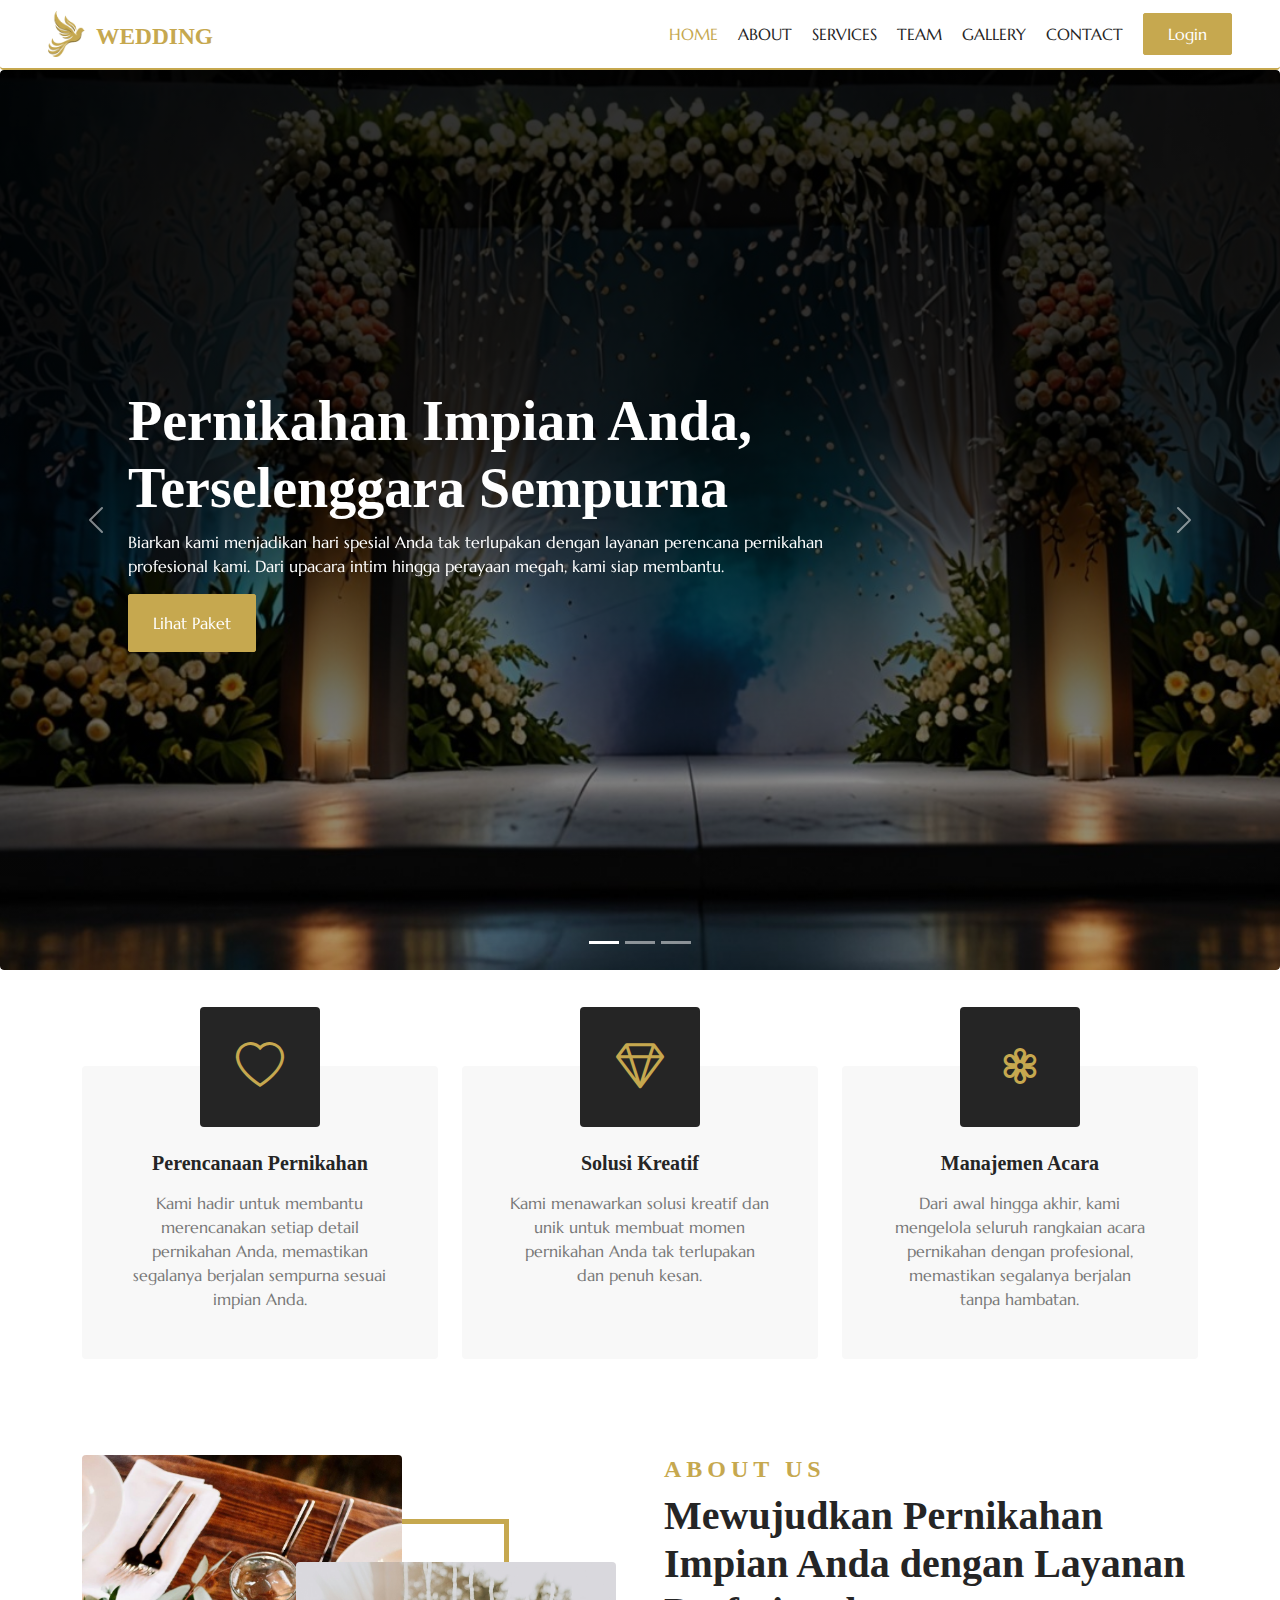
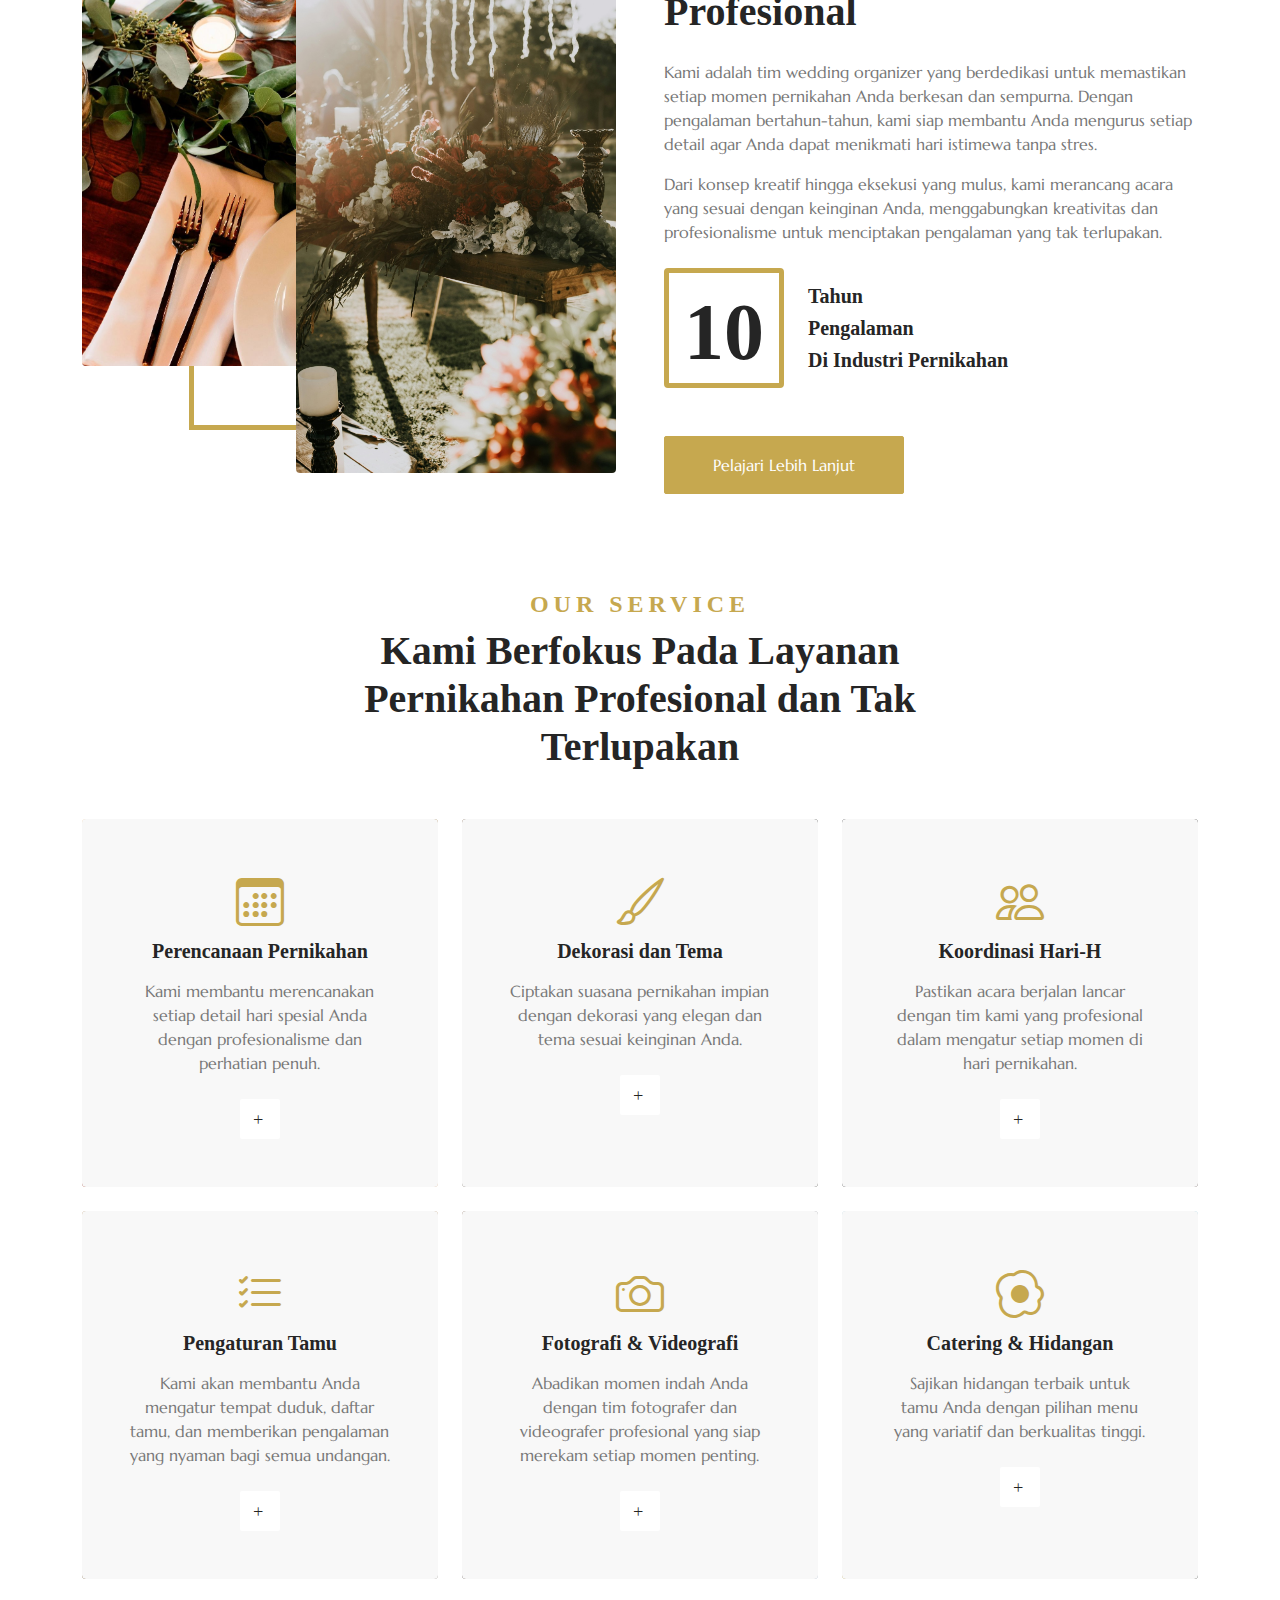
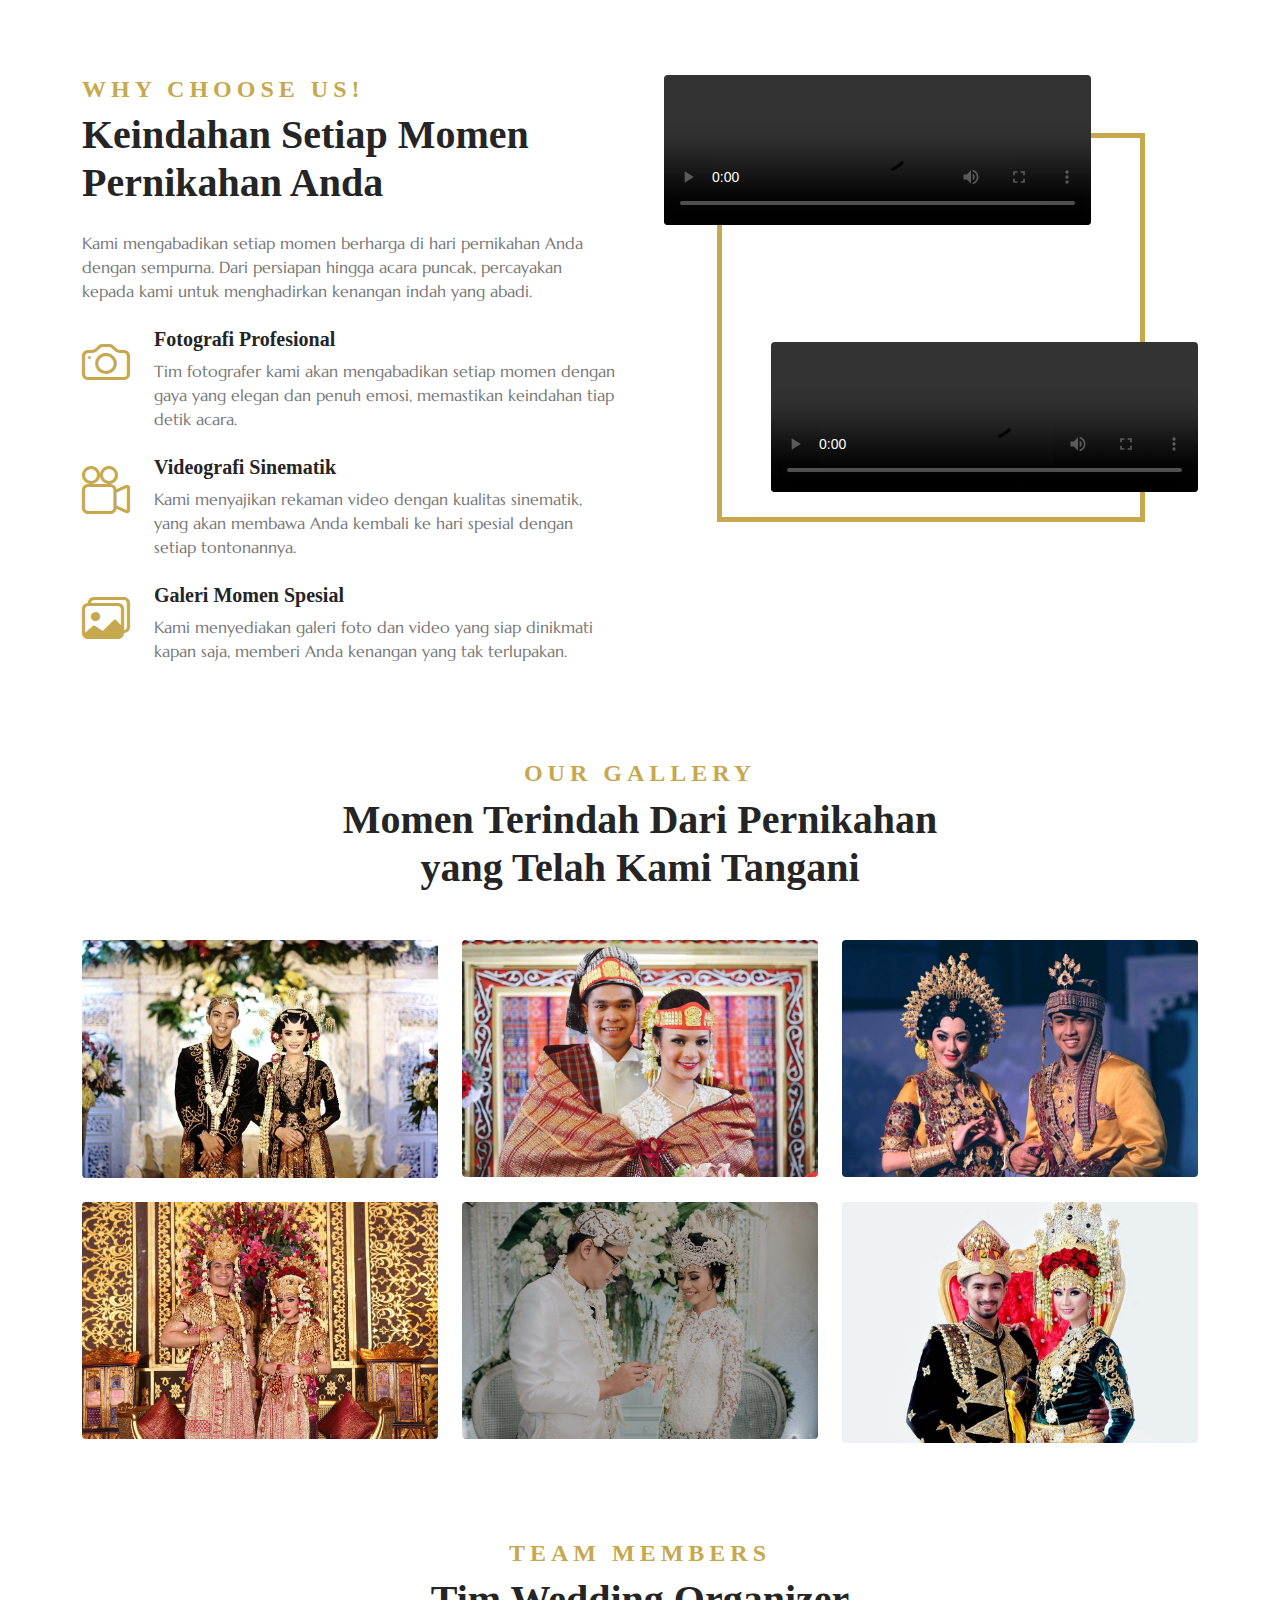
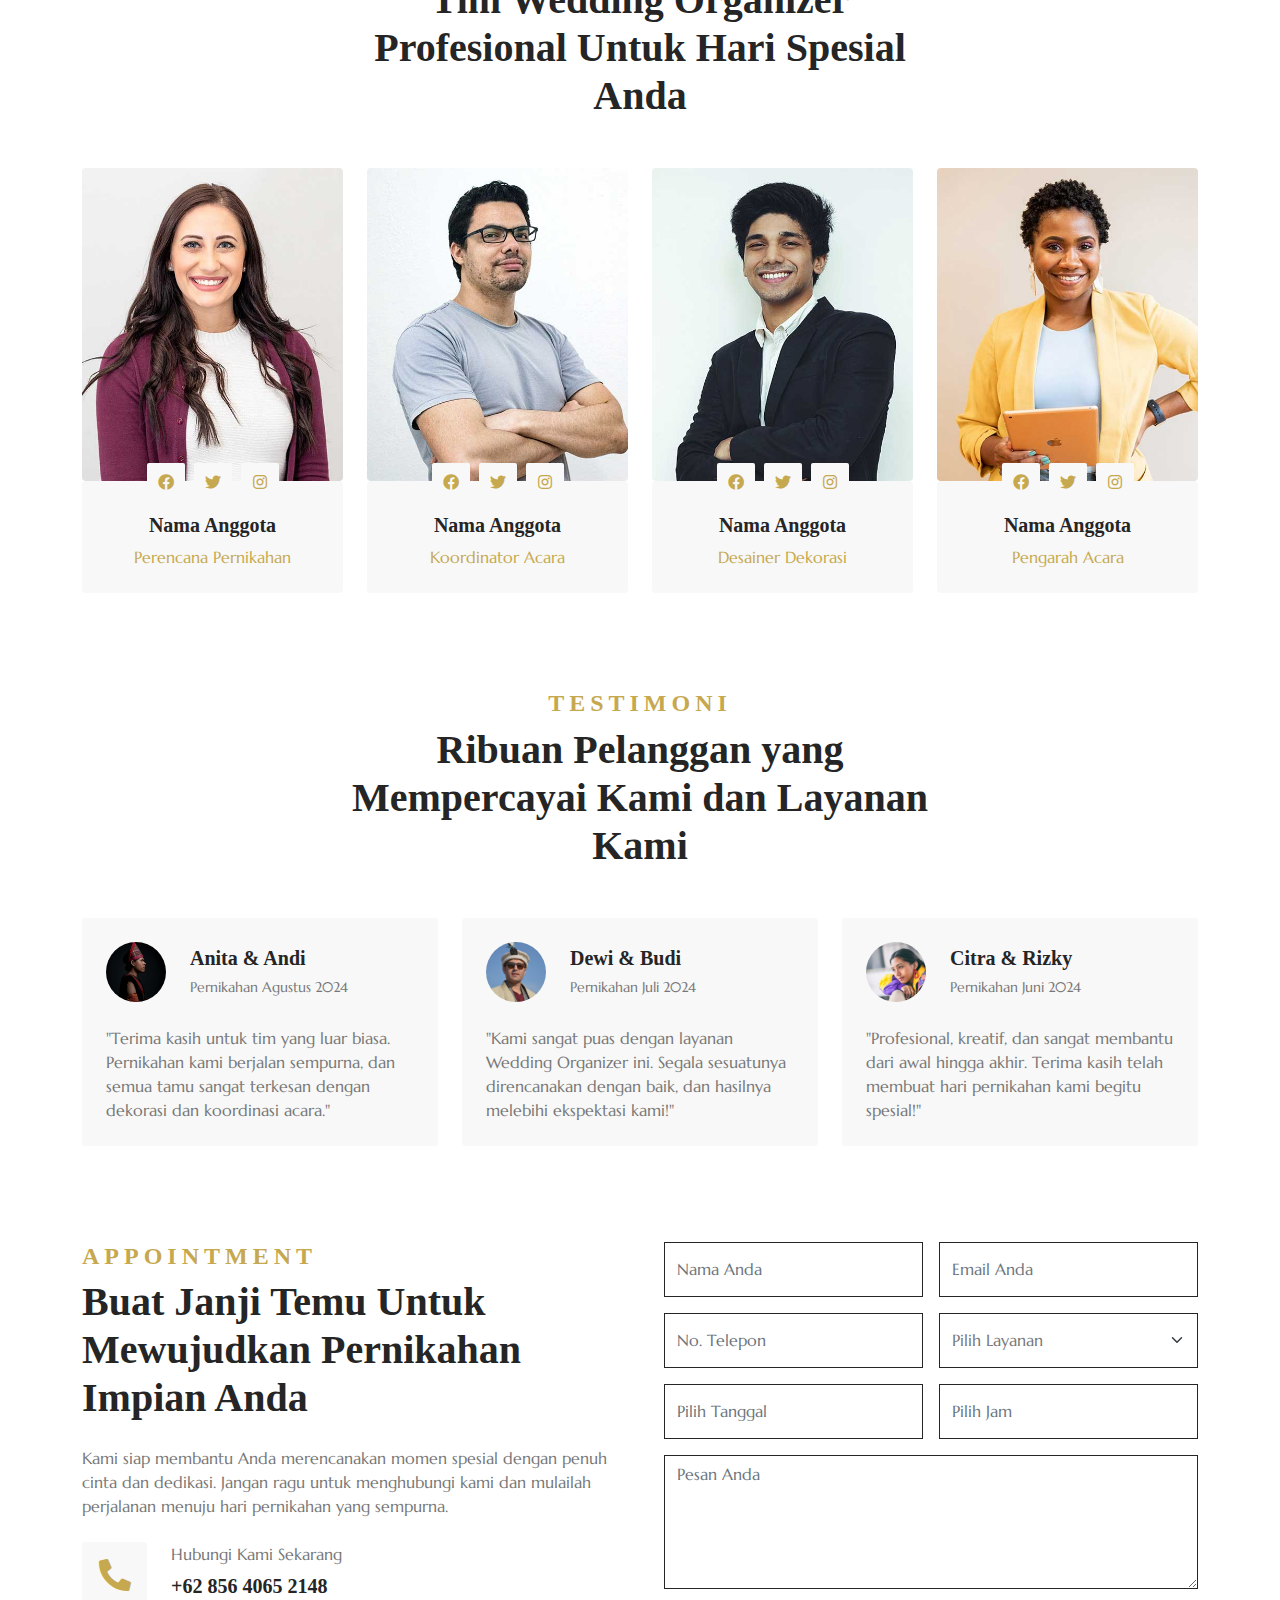
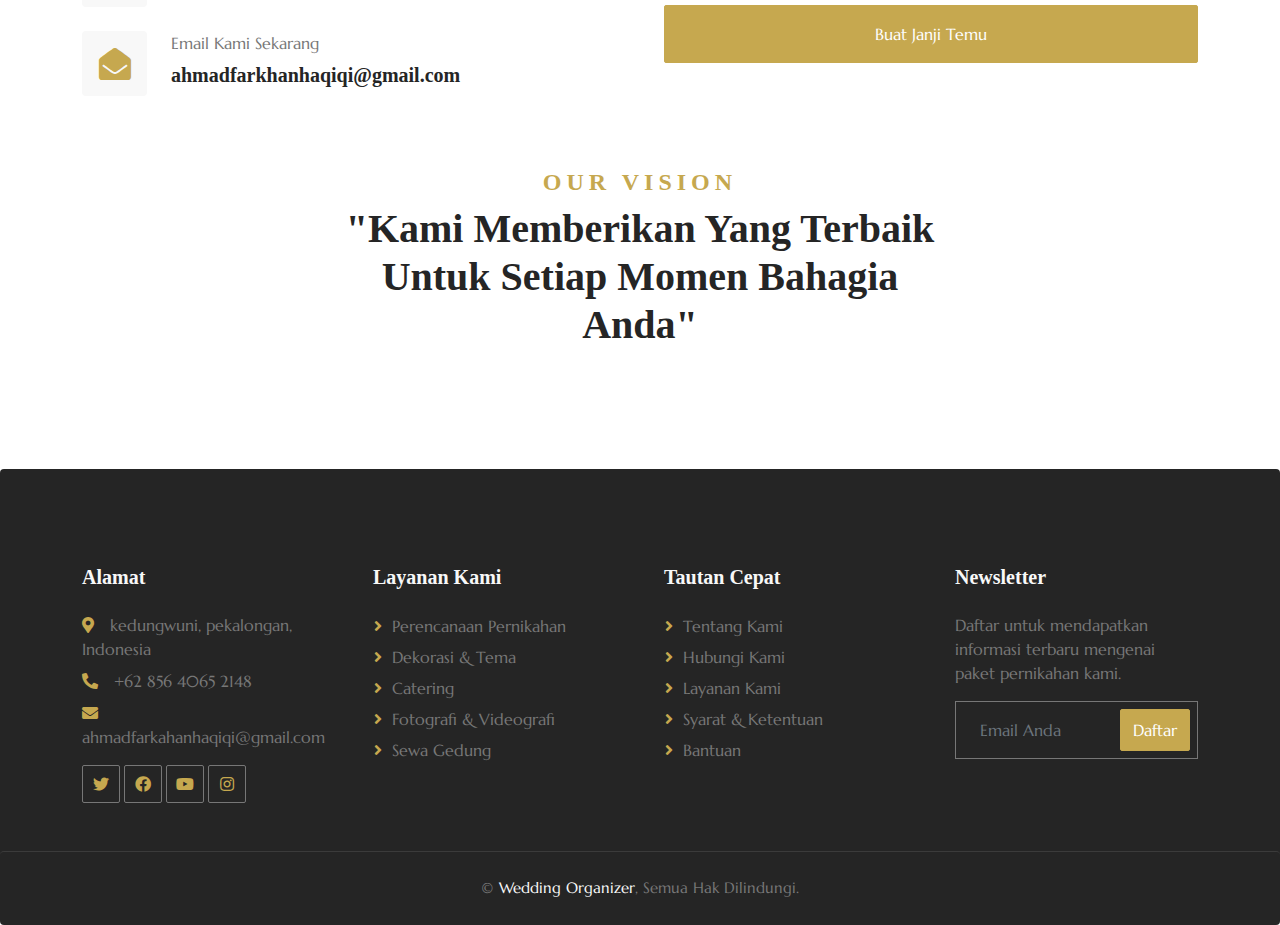
==== index.html @ ede84085 "Add files via upload" ====
<!DOCTYPE html>
<html lang="en">
<head>
    <meta charset="utf-8">
    <title>Wedding Organizer - Home</title>
    <meta content="width=device-width, initial-scale=1.0" name="viewport">
    <meta content="" name="keywords">
    <meta content="" name="description">

    <!-- Favicon -->
    <link href="img/icons/logo.png" rel="icon">

    <!-- Google Web Fonts -->
    <link rel="preconnect" href="https://fonts.googleapis.com">
    <link rel="preconnect" href="https://fonts.gstatic.com" crossorigin>
    <link href="https://fonts.googleapis.com/css2?family=Great+Vibes&family=Marcellus&display=swap" rel="stylesheet">

    <!-- Icon Font Stylesheet -->
    <link href="https://cdnjs.cloudflare.com/ajax/libs/font-awesome/5.10.0/css/all.min.css" rel="stylesheet">
    <link rel="stylesheet" href="https://cdn.jsdelivr.net/npm/bootstrap-icons@1.11.3/font/bootstrap-icons.min.css">

    <!-- Boostraps Stylesheet -->
    <link href="css/bootstrap.min.css" rel="stylesheet">

    <!-- CSS Stylesheet -->
    <link href="css/style.css" rel="stylesheet">
</head>
<body>
    <!-- Navbar Start -->
    <nav class="navbar navbar-expand-lg bg-white navbar-light sticky-top py-lg-0 px-lg-5  " >
        <a href="index.html" class="navbar-brand d-flex ms-4 ms-lg-0">
            <img class="me-2" src="img/icons/logo.png" alt="" style="width: 40px;">
            <h3 class="text-primary m-0 mt-2">WEDDING</h3>
        </a>
        <button type="button" class="navbar-toggler me-4" data-bs-toggle="collapse" data-bs-target="#navbarCollapse">
            <span class="navbar-toggler-icon"></span>
        </button>
        <div class="collapse navbar-collapse" id="navbarCollapse">
            <div class="navbar-nav ms-auto p-4 p-lg-0">
                <a href="index.html" class="nav-item nav-link active">Home</a>
                <a href="about.html" class="nav-item nav-link">About</a>
                <a href="service.html" class="nav-item nav-link">Services</a>
                <a href="team.html" class="nav-item nav-link">Team</a>
                <a href="gallery.html" class="nav-item nav-link">Gallery</a>
                <a href="contact.html" class="nav-item nav-link">Contact</a>
            </div>
            <a href="login-register.html" class="btn btn-primary py-2 px-4 d-none d-lg-block">Login</a>
        </div>
    </nav>
    <!-- Navbar End -->

    <!-- Carousel Start -->
    <div class="container-fluid p-0 m-0">
        <div id="carouselExampleIndicators" class="carousel slide" data-bs-ride="carousel">
            <div class="carousel-indicators">
                <button type="button" data-bs-target="#carouselExampleIndicators" data-bs-slide-to="0" class="active" aria-current="true" aria-label="Slide 1"></button>
                <button type="button" data-bs-target="#carouselExampleIndicators" data-bs-slide-to="1" aria-label="Slide 2"></button>
                <button type="button" data-bs-target="#carouselExampleIndicators" data-bs-slide-to="2" aria-label="Slide 3"></button>
            </div>
            <div class="carousel-inner">
                <div class="carousel-item active">
                    <img src="img/carousel-1.jpg" class="img-fluid w-100 h-full" alt="...">
                    <div class="overlay"></div>
                    <div class="carousel-caption d-flex flex-column align-items-start justify-content-center top-0 bottom-0">
                        <h1 class="display-4 text-white">Pernikahan Impian Anda, Terselenggara Sempurna</h1>
                        <p class="fs-6 fw-medium text-white">Biarkan kami menjadikan hari spesial Anda tak terlupakan dengan layanan perencana pernikahan profesional kami. Dari upacara intim hingga perayaan megah, kami siap membantu.</p>
                        <a href="service.html#pricing" class="btn btn-primary py-3 px-4">Lihat Paket</a>
                    </div>
                </div>
                <div class="carousel-item">
                    <img src="img/carousel-2.jpg" class="img-fluid w-100" alt="...">
                    <div class="overlay"></div>
                    <div class="carousel-caption text-start d-flex flex-column align-items-start justify-content-center top-0 bottom-0">
                        <h1 class="display-4 text-white">Pengalaman Pernikahan yang Disesuaikan</h1>
                        <p class="fs-6 fw-medium text-white">Kami ahli dalam menciptakan pengalaman pernikahan yang dipersonalisasi, memastikan setiap detail mencerminkan kisah cinta unik Anda.</p>
                        <a href="service.html#pricing" class="btn btn-primary py-3 px-4">Lihat Paket</a>
                    </div>
                </div>
                <div class="carousel-item">
                    <img src="img/carousel-3.jpg" class="img-fluid w-100" alt="...">
                    <div class="overlay"></div>
                    <div class="carousel-caption text-start d-flex flex-column align-items-start justify-content-center top-0 bottom-0">
                        <h1 class="display-4 text-white">Pernikahan Berkesan, Tanpa Stres</h1>
                        <p class="fs-6 fw-medium text-white">Biarkan kami yang mengurus segalanya, sehingga Anda bisa menikmati hari istimewa Anda. Mulai dari pemilihan tempat hingga dekorasi, semua kami atur untuk Anda.</p>
                        <a href="contact.html" class="btn btn-primary py-3 px-4">Hubungi Kami</a>
                    </div>
                </div>
            </div>
            <button class="carousel-control-prev" type="button" data-bs-target="#carouselExampleIndicators" data-bs-slide="prev">
                <span class="carousel-control-prev-icon" aria-hidden="true"></span>
                <span class="visually-hidden">Sebelumnya</span>
            </button>
            <button class="carousel-control-next" type="button" data-bs-target="#carouselExampleIndicators" data-bs-slide="next">
                <span class="carousel-control-next-icon" aria-hidden="true"></span>
                <span class="visually-hidden">Selanjutnya</span>
            </button>
        </div>
    </div>
    <!-- Carousel End -->

    <!-- Facts Start -->
    <div class="container-xxl py-5">
        <div class="container pt-5">
            <div class="row g-4">
                <div class="col-lg-4 col-md-6 " >
                    <div class="fact-item text-center bg-light h-100 p-5 pt-0">
                        <div class="fact-icon">
                            <i class="bi bi-heart"></i>
                        </div>
                        <h5 class="mb-3">Perencanaan Pernikahan</h5>
                        <p class="mb-0">Kami hadir untuk membantu merencanakan setiap detail pernikahan Anda, memastikan segalanya berjalan sempurna sesuai impian Anda.</p>
                    </div>
                </div>
                <div class="col-lg-4 col-md-6 " data--delay="0.3s">
                    <div class="fact-item text-center bg-light h-100 p-5 pt-0">
                        <div class="fact-icon">
                            <i class="bi bi-gem"></i>
                        </div>
                        <h5 class="mb-3">Solusi Kreatif</h5>
                        <p class="mb-0">Kami menawarkan solusi kreatif dan unik untuk membuat momen pernikahan Anda tak terlupakan dan penuh kesan.</p>
                    </div>
                </div>
                <div class="col-lg-4 col-md-6 " >
                    <div class="fact-item text-center bg-light h-100 p-5 pt-0">
                        <div class="fact-icon">
                            <i class="bi bi-flower3"></i>
                        </div>
                        <h5 class="mb-3">Manajemen Acara</h5>
                        <p class="mb-0">Dari awal hingga akhir, kami mengelola seluruh rangkaian acara pernikahan dengan profesional, memastikan segalanya berjalan tanpa hambatan.</p>
                    </div>
                </div>
            </div>
        </div>
    </div>
    <!-- Facts End -->
    
    <!-- About Start -->
    <div class="container-xxl py-5">
        <div class="container">
            <div class="row g-5">
                <div class="col-lg-6  " >
                    <div class="about-img">
                        <img class="img-fluid" src="img/about-1.jpg">
                        <img class="img-fluid" src="img/about-2.jpg">
                    </div>
                </div>
                <div class="col-lg-6  " >
                    <h4 class="section-title">About Us</h4>
                    <h1 class="display-6 mb-4">Mewujudkan Pernikahan Impian Anda dengan Layanan Profesional</h1>
                    <p>Kami adalah tim wedding organizer yang berdedikasi untuk memastikan setiap momen pernikahan Anda berkesan dan sempurna. Dengan pengalaman bertahun-tahun, kami siap membantu Anda mengurus setiap detail agar Anda dapat menikmati hari istimewa tanpa stres.</p>
                    <p class="mb-4">Dari konsep kreatif hingga eksekusi yang mulus, kami merancang acara yang sesuai dengan keinginan Anda, menggabungkan kreativitas dan profesionalisme untuk menciptakan pengalaman yang tak terlupakan.</p>
                    <div class="d-flex align-items-center mb-5">
                        <div class="d-flex flex-shrink-0 align-items-center justify-content-center border border-5 border-primary" style="width: 120px; height: 120px;">
                            <h1 class="display-1 mb-n2" data-toggle="counter-up">10</h1>
                        </div>
                        <div class="ps-4">
                            <h5>Tahun</h5>
                            <h5>Pengalaman</h5>
                            <h5 class="mb-0">Di Industri Pernikahan</h5>
                        </div>
                    </div>
                    <a class="btn btn-primary py-3 px-5" href="">Pelajari Lebih Lanjut</a>
                </div>
            </div>
        </div>
    </div>
    <!-- About End -->

    <!-- Service Start -->
    <div class="container-xxl py-5">
        <div class="container">
            <div class="text-center mx-auto mb-5 "  style="max-width: 600px;">
                <h4 class="section-title">Our Service</h4>
                <h1 class="display-6 mb-4">Kami Berfokus Pada Layanan Pernikahan Profesional dan Tak Terlupakan</h1>
            </div>
            <div class="row g-4">
                <div class="col-lg-4 col-md-6 " >
                    <div class="service-item d-flex position-relative text-center h-100">
                        <img class="bg-img" src="img/service-1.jpg" alt="Wedding Service 1">
                        <div class="service-text p-5">
                            <i class="bi bi-calendar3"></i>
                            <h5 class="mb-3">Perencanaan Pernikahan</h5>
                            <p class="mb-4">Kami membantu merencanakan setiap detail hari spesial Anda dengan profesionalisme dan perhatian penuh.</p>
                            <a class="btn" href="about.html"><span class="me-3">+</span>Selengkapnya</a>
                        </div>
                    </div>
                </div>
                <div class="col-lg-4 col-md-6 " data--delay="0.3s">
                    <div class="service-item d-flex position-relative text-center h-100">
                        <img class="bg-img" src="img/service-2.jpg" alt="Wedding Service 2">
                        <div class="service-text p-5">
                            <i class="bi bi-brush"></i>
                            <h5 class="mb-3">Dekorasi dan Tema</h5>
                            <p class="mb-4">Ciptakan suasana pernikahan impian dengan dekorasi yang elegan dan tema sesuai keinginan Anda.</p>
                            <a class="btn" href=""><span class="me-3">+</span>Selengkapnya</a>
                        </div>
                    </div>
                </div>
                <div class="col-lg-4 col-md-6 " >
                    <div class="service-item d-flex position-relative text-center h-100">
                        <img class="bg-img" src="img/service-3.jpg" alt="Wedding Service 3">
                        <div class="service-text p-5">
                            <i class="bi bi-people "></i>
                            <h5 class="mb-3">Koordinasi Hari-H</h5>
                            <p class="mb-4">Pastikan acara berjalan lancar dengan tim kami yang profesional dalam mengatur setiap momen di hari pernikahan.</p>
                            <a class="btn" href=""><span class="me-3">+</span>Selengkapnya</a>
                        </div>
                    </div>
                </div>
                <div class="col-lg-4 col-md-6 " >
                    <div class="service-item d-flex position-relative text-center h-100">
                        <img class="bg-img" src="img/service-4.jpg" alt="Wedding Service 4">
                        <div class="service-text p-5">
                            <i class="bi bi-list-check"></i>
                            <h5 class="mb-3">Pengaturan Tamu</h5>
                            <p class="mb-4">Kami akan membantu Anda mengatur tempat duduk, daftar tamu, dan memberikan pengalaman yang nyaman bagi semua undangan.</p>
                            <a class="btn" href=""><span class="me-3">+</span>Selengkapnya</a>
                        </div>
                    </div>
                </div>
                <div class="col-lg-4 col-md-6 " data--delay="0.3s">
                    <div class="service-item d-flex position-relative text-center h-100">
                        <img class="bg-img" src="img/service-5.jpg" alt="Wedding Service 5">
                        <div class="service-text p-5">
                            <i class="bi bi-camera"></i>
                            <h5 class="mb-3">Fotografi & Videografi</h5>
                            <p class="mb-4">Abadikan momen indah Anda dengan tim fotografer dan videografer profesional yang siap merekam setiap momen penting.</p>
                            <a class="btn" href=""><span class="me-3">+</span>Selengkapnya</a>
                        </div>
                    </div>
                </div>
                <div class="col-lg-4 col-md-6 " >
                    <div class="service-item d-flex position-relative text-center h-100">
                        <img class="bg-img" src="img/service-6.jpg" alt="Catering & Hidangan">
                        <div class="service-text p-5">
                            <i class="bi bi-egg-fried"></i>
                            <h5 class="mb-3">Catering & Hidangan</h5>
                            <p class="mb-4">Sajikan hidangan terbaik untuk tamu Anda dengan pilihan menu yang variatif dan berkualitas tinggi.</p>
                            <a class="btn" href=""><span class="me-3">+</span>Selengkapnya</a>
                        </div>
                    </div>
                </div>                
            </div>
        </div>
    </div>
    <!-- Service End -->

    <!-- Feature Start -->
    <div class="container-xxl py-5">
        <div class="container">
            <div class="row g-5">
                <div class="col-lg-6" >
                    <h4 class="section-title">Why Choose Us!</h4>
                    <h1 class="display-6 mb-4">Keindahan Setiap Momen Pernikahan Anda</h1>
                    <p class="mb-4">Kami mengabadikan setiap momen berharga di hari pernikahan Anda dengan sempurna. Dari persiapan hingga acara puncak, percayakan kepada kami untuk menghadirkan kenangan indah yang abadi.</p>
                    <div class="row g-4">
                        <div class="col-12">
                            <div class="d-flex align-items-start">
                                <i class="bi bi-camera feature-icon"></i>
                                <div class="ms-4">
                                    <h5>Fotografi Profesional</h5>
                                    <p class="mb-0">Tim fotografer kami akan mengabadikan setiap momen dengan gaya yang elegan dan penuh emosi, memastikan keindahan tiap detik acara.</p>
                                </div>
                            </div>
                        </div>
                        <div class="col-12">
                            <div class="d-flex align-items-start">
                                <i class="bi bi-camera-reels feature-icon"></i>
                                <div class="ms-4">
                                    <h5>Videografi Sinematik</h5>
                                    <p class="mb-0">Kami menyajikan rekaman video dengan kualitas sinematik, yang akan membawa Anda kembali ke hari spesial dengan setiap tontonannya.</p>
                                </div>
                            </div>
                        </div>
                        <div class="col-12">
                            <div class="d-flex align-items-start">
                                <i class="bi bi-images feature-icon"></i>
                                <div class="ms-4">
                                    <h5>Galeri Momen Spesial</h5>
                                    <p class="mb-0">Kami menyediakan galeri foto dan video yang siap dinikmati kapan saja, memberi Anda kenangan yang tak terlupakan.</p>
                                </div>
                            </div>
                        </div>
                    </div>
                </div>
                <div class="col-lg-6 ">
                    <div class="feature-video w-100 h-100">
                        <video class="img-fluid" controls>
                            <source src="video/video-2.mp4" type="video/mp4">
                        </video>
                        <video class="img-fluid" controls>
                            <source src="video/video-1.mp4" type="video/mp4">
                        </video>
                    </div>
                </div>
            </div>
        </div>
    </div>
    <!-- Feture End -->

    <!-- Gallery Start -->
    <div class="container-xxl py-5">
        <div class="container">
            <div class="text-center mx-auto mb-5 "  style="max-width: 600px;">
                <h4 class="section-title">Our Gallery</h4>
                <h1 class="display-6 mb-4">Momen Terindah Dari Pernikahan yang Telah Kami Tangani</h1>
            </div>
            <div class="row g-4">
                <div class="col-lg-4 col-md-6 " >
                    <div class="gallery-item position-relative">
                        <img class="img-fluid" src="img/gallery-1.jpg" alt="Wedding Event">
                        <div class="gallery-overlay">
                            <h4 class="text-white mb-3">Pernikahan Adat Jawa</h4>
                            <span class="text-white">Yogyakarta, 2024</span>
                        </div>
                    </div>
                </div>
                <div class="col-lg-4 col-md-6 " data--delay="0.3s">
                    <div class="gallery-item position-relative">
                        <img class="img-fluid" src="img/gallery-2.jpg" alt="Wedding Event">
                        <div class="gallery-overlay">
                            <h4 class="text-white mb-3">Pernikahan Adat Batak</h4>
                            <span class="text-white">Sumatera Utara, 2024</span>
                        </div>
                    </div>
                </div>
                <div class="col-lg-4 col-md-6 " >
                    <div class="gallery-item position-relative">
                        <img class="img-fluid" src="img/gallery-3.jpg" alt="Wedding Event">
                        <div class="gallery-overlay">
                            <h4 class="text-white mb-3">Pernikahan Adat Bugis-</h4>
                            <span class="text-white">Makassar, 2023</span>
                        </div>
                    </div>
                </div>
                <div class="col-lg-4 col-md-6 " >
                    <div class="gallery-item position-relative">
                        <img class="img-fluid" src="img/gallery-4.jpg" alt="Wedding Event">
                        <div class="gallery-overlay">
                            <h4 class="text-white mb-3">Pernikahan Adat Palembang</h4>
                            <span class="text-white">Palembang, 2021</span>
                        </div>
                    </div>
                </div>
                <div class="col-lg-4 col-md-6 " data--delay="0.3s">
                    <div class="gallery-item position-relative">
                        <img class="img-fluid" src="img/gallery-5.jpg" alt="Wedding Event">
                        <div class="gallery-overlay">
                            <h4 class="text-white mb-3">Pernikahan Sunda</h4>
                            <span class="text-white">Bandung, 2020</span>
                        </div>
                    </div>
                </div>
                <div class="col-lg-4 col-md-6 " >
                    <div class="gallery-item position-relative">
                        <img class="img-fluid" src="img/gallery-6.jpg" alt="Wedding Event">
                        <div class="gallery-overlay">
                            <h4 class="text-white mb-3">Pernikahan Adat Aceh</h4>
                            <span class="text-white">Aceh, 2020</span>
                        </div>
                    </div>
                </div>
            </div>
        </div>
    </div>    
    <!-- Gallery End -->

    <!-- Team Start -->
    <div class="container-xxl py-5">
        <div class="container">
            <div class="text-center mx-auto mb-5 "  style="max-width: 600px;">
                <h4 class="section-title">Team Members</h4>
                <h1 class="display-6 mb-4">Tim Wedding Organizer Profesional Untuk Hari Spesial Anda</h1>
            </div>
            <div class="row g-0 team-items">
                <div class="col-lg-3 col-md-6 " >
                    <div class="team-item position-relative">
                        <div class="position-relative">
                            <img class="img-fluid" src="img/team-1.jpg" alt="Team Member">
                            <div class="team-social text-center">
                                <a class="btn btn-square" href="https://www.facebook.com/farkhan.farkhan.5203?mibextid=rS40aB7S9Ucbxw6v"><i class="fab fa-facebook"></i></a>
                                <a class="btn btn-square" href="https://x.com/"><i class="fab fa-twitter"></i></a>
                                <a class="btn btn-square" href="https://www.instagram.com/farkhan_haqi?igsh=YzljYTk1ODg3Zg=="><i class="fab fa-instagram"></i></a>
                            </div>
                        </div>
                        <div class="bg-light text-center p-4">
                            <h5 class="mt-2">Nama Anggota</h5>
                            <span class="text-primary fs-6">Perencana Pernikahan</span>
                        </div>
                    </div>
                </div>
                <div class="col-lg-3 col-md-6 " data--delay="0.3s">
                    <div class="team-item position-relative">
                        <div class="position-relative">
                            <img class="img-fluid" src="img/team-2.jpg" alt="Team Member">
                            <div class="team-social text-center">
                                <a class="btn btn-square" href="https://www.facebook.com/farkhan.farkhan.5203?mibextid=rS40aB7S9Ucbxw6v"><i class="fab fa-facebook"></i></a>
                                <a class="btn btn-square" href="https://x.com/"><i class="fab fa-twitter"></i></a>
                                <a class="btn btn-square" href="https://www.instagram.com/farkhan_haqi?igsh=YzljYTk1ODg3Zg=="><i class="fab fa-instagram"></i></a>
                            </div>
                        </div>
                        <div class="bg-light text-center p-4">
                            <h5 class="mt-2">Nama Anggota</h5>
                            <span class="text-primary fs-6">Koordinator Acara</span>
                        </div>
                    </div>
                </div>
                <div class="col-lg-3 col-md-6 " >
                    <div class="team-item position-relative">
                        <div class="position-relative">
                            <img class="img-fluid" src="img/team-3.jpg" alt="Team Member">
                            <div class="team-social text-center">
                                <a class="btn btn-square" href="https://www.facebook.com/farkhan.farkhan.5203?mibextid=rS40aB7S9Ucbxw6v"><i class="fab fa-facebook"></i></a>
                                <a class="btn btn-square" href="https://x.com/"><i class="fab fa-twitter"></i></a>
                                <a class="btn btn-square" href="https://www.instagram.com/farkhan_haqi?igsh=YzljYTk1ODg3Zg=="><i class="fab fa-instagram"></i></a>
                            </div>
                        </div>
                        <div class="bg-light text-center p-4">
                            <h5 class="mt-2">Nama Anggota</h5>
                            <span class="text-primary fs-6">Desainer Dekorasi</span>
                        </div>
                    </div>
                </div>
                <div class="col-lg-3 col-md-6 " data--delay="0.7s">
                    <div class="team-item position-relative">
                        <div class="position-relative">
                            <img class="img-fluid" src="img/team-4.jpg" alt="Team Member">
                            <div class="team-social text-center">
                                <a class="btn btn-square" href="https://www.facebook.com/farkhan.farkhan.5203?mibextid=rS40aB7S9Ucbxw6v"><i class="fab fa-facebook"></i></a>
                                <a class="btn btn-square" href="https://x.com/"><i class="fab fa-twitter"></i></a>
                                <a class="btn btn-square" href="https://www.instagram.com/farkhan_haqi?igsh=YzljYTk1ODg3Zg=="><i class="fab fa-instagram"></i></a>
                            </div>
                        </div>
                        <div class="bg-light text-center p-4">
                            <h5 class="mt-2">Nama Anggota</h5>
                            <span class="text-primary fs-6">Pengarah Acara</span>
                        </div>
                    </div>
                </div>
            </div>
        </div>
    </div>    
    <!-- Team End -->

    <!-- Testimonial Start -->
    <div class="container-xxl py-5">
        <div class="container">
            <div class="text-center mx-auto mb-5 "  style="max-width: 600px;">
                <h4 class="section-title">Testimoni</h4>
                <h1 class="display-6 mb-4">Ribuan Pelanggan yang Mempercayai Kami dan Layanan Kami</h1>
            </div>
            <div class="row g-4">
                <div class="col-lg-4 " >
                    <div class="testimonial-item bg-light p-4">
                        <div class="d-flex align-items-center mb-4">
                            <img class="img-fluid rounded-circle" src="img/testimonial-1.jpg" alt="Testimoni" style="width: 60px; height: 60px;">
                            <div class="ps-4">
                                <h5 class="mb-1">Anita & Andi</h5>
                                <small>Pernikahan Agustus 2024</small>
                            </div>
                        </div>
                        <p class="mb-0">"Terima kasih untuk tim yang luar biasa. Pernikahan kami berjalan sempurna, dan semua tamu sangat terkesan dengan dekorasi dan koordinasi acara."</p>
                    </div>
                </div>
                <div class="col-lg-4 " data--delay="0.3s">
                    <div class="testimonial-item bg-light p-4">
                        <div class="d-flex align-items-center mb-4">
                            <img class="img-fluid rounded-circle" src="img/testimonial-2.jpg" alt="Testimoni" style="width: 60px; height: 60px;">
                            <div class="ps-4">
                                <h5 class="mb-1">Dewi & Budi</h5>
                                <small>Pernikahan Juli 2024</small>
                            </div>
                        </div>
                        <p class="mb-0">"Kami sangat puas dengan layanan Wedding Organizer ini. Segala sesuatunya direncanakan dengan baik, dan hasilnya melebihi ekspektasi kami!"</p>
                    </div>
                </div>
                <div class="col-lg-4 " >
                    <div class="testimonial-item bg-light p-4">
                        <div class="d-flex align-items-center mb-4">
                            <img class="img-fluid rounded-circle" src="img/testimonial-3.jpg" alt="Testimoni" style="width: 60px; height: 60px;">
                            <div class="ps-4">
                                <h5 class="mb-1">Citra & Rizky</h5>
                                <small>Pernikahan Juni 2024</small>
                            </div>
                        </div>
                        <p class="mb-0">"Profesional, kreatif, dan sangat membantu dari awal hingga akhir. Terima kasih telah membuat hari pernikahan kami begitu spesial!"</p>
                    </div>
                </div>
            </div>
        </div>
    </div>
    <!-- Testimonial End --> 

    <!-- Appointment Start -->
    <div class="container-xxl py-5">
        <div class="container">
            <div class="row g-5">
                <div class="col-lg-6 " >
                    <h4 class="section-title">Appointment</h4>
                    <h1 class="display-6 mb-4">Buat Janji Temu Untuk Mewujudkan Pernikahan Impian Anda</h1>
                    <p class="mb-4">Kami siap membantu Anda merencanakan momen spesial dengan penuh cinta dan dedikasi. Jangan ragu untuk menghubungi kami dan mulailah perjalanan menuju hari pernikahan yang sempurna.</p>
                    <div class="row g-4">
                        <div class="col-12">
                            <div class="d-flex">
                                <div class="d-flex flex-shrink-0 align-items-center justify-content-center bg-light" style="width: 65px; height: 65px;">
                                    <i class="fa fa-2x fa-phone-alt text-primary"></i>
                                </div>
                                <div class="ms-4">
                                    <p class="mb-2">Hubungi Kami Sekarang</p>
                                    <h5 class="mb-0">+62 856 4065 2148</h5>
                                </div>
                            </div>
                        </div>
                        <div class="col-12">
                            <div class="d-flex">
                                <div class="d-flex flex-shrink-0 align-items-center justify-content-center bg-light" style="width: 65px; height: 65px;">
                                    <i class="fa fa-2x fa-envelope-open text-primary"></i>
                                </div>
                                <div class="ms-4">
                                    <p class="mb-2">Email Kami Sekarang</p>
                                    <h5 class="mb-0">ahmadfarkhanhaqiqi@gmail.com</h5>
                                </div>
                            </div>
                        </div>
                    </div>
                </div>
                <div class="col-lg-6 " >
                    <div class="row g-3">
                        <div class="col-12 col-sm-6">
                            <input type="text" class="form-control" placeholder="Nama Anda" style="height: 55px;">
                        </div>
                        <div class="col-12 col-sm-6">
                            <input type="email" class="form-control" placeholder="Email Anda" style="height: 55px;">
                        </div>
                        <div class="col-12 col-sm-6">
                            <input type="text" class="form-control" placeholder="No. Telepon" style="height: 55px;">
                        </div>
                        <div class="col-12 col-sm-6">
                            <select class="form-select" style="height: 55px;">
                                <option selected>Pilih Layanan</option>
                                <option value="1">Konsultasi Konsep</option>
                                <option value="2">Paket Pernikahan</option>
                                <option value="3">Dekorasi dan Venue</option>
                            </select>
                        </div>
                        <div class="col-12 col-sm-6">
                            <div class="date" id="date" data-target-input="nearest">
                                <input type="text"
                                    class="form-control datetimepicker-input"
                                    placeholder="Pilih Tanggal" data-target="#date" data-toggle="datetimepicker" style="height: 55px;">
                            </div>
                        </div>
                        <div class="col-12 col-sm-6">
                            <div class="time" id="time" data-target-input="nearest">
                                <input type="text"
                                    class="form-control datetimepicker-input"
                                    placeholder="Pilih Jam" data-target="#time" data-toggle="datetimepicker" style="height: 55px;">
                            </div>
                        </div>
                        <div class="col-12">
                            <textarea class="form-control" rows="5" placeholder="Pesan Anda"></textarea>
                        </div>
                        <div class="col-12">
                            <button class="btn btn-primary w-100 py-3" type="submit">Buat Janji Temu</button>
                        </div>
                    </div>
                </div>
            </div>
        </div>
    </div>    
    <!-- Appointment End -->

    <!-- Slogan Section Start-->
    <div class="container-xxl py-4">
        <div class="container">
            <div class="text-center mx-auto mb-5" style="max-width: 600px;">
                <h4 class="section-title">Our Vision</h4>
                <h1 class="slogan-text display-6 mb-4">"Kami Memberikan Yang Terbaik Untuk Setiap Momen Bahagia Anda"</h1>
            </div>
        </div>
    </div>
    <!-- Slogan Section End-->

    <!-- Footer Start -->
    <div class="container-fluid bg-dark text-body footer mt-5 pt-5 px-0  " >
        <div class="container py-5">
            <div class="row g-5">
                <div class="col-lg-3 col-md-6">
                    <h5 class="text-light mb-4">Alamat</h5>
                    <p class="mb-2"><i class="fa fa-map-marker-alt text-primary me-3"></i>kedungwuni, pekalongan, Indonesia</p>
                    <p class="mb-2"><i class="fa fa-phone-alt text-primary me-3"></i>+62 856 4065 2148</p>
                    <p class="mb-2"><i class="fa fa-envelope text-primary me-3"></i>ahmadfarkahanhaqiqi@gmail.com</p>
                    <div class="d-flex pt-2">
                        <a class="btn btn-square btn-outline-body me-1" href="https://x.com/"><i class="fab fa-twitter"></i></a>
                        <a class="btn btn-square btn-outline-body me-1" href="https://www.facebook.com/farkhan.farkhan.5203?mibextid=rS40aB7S9Ucbxw6v"><i class="fab fa-facebook"></i></a>
                        <a class="btn btn-square btn-outline-body me-1" href="https://www.youtube.com"><i class="fab fa-youtube"></i></a>
                        <a class="btn btn-square btn-outline-body me-0" href="https://www.instagram.com/farkhan_haqi?igsh=YzljYTk1ODg3Zg=="><i class="fab fa-instagram"></i></a>
                    </div>
                </div>
                <div class="col-lg-3 col-md-6">
                    <h5 class="text-light mb-4">Layanan Kami</h5>
                    <a class="btn btn-link" href="service.html">Perencanaan Pernikahan</a>
                    <a class="btn btn-link" href="service.html">Dekorasi & Tema</a>
                    <a class="btn btn-link" href="service.html">Catering</a>
                    <a class="btn btn-link" href="service.html">Fotografi & Videografi</a>
                    <a class="btn btn-link" href="service.html">Sewa Gedung</a>
                </div>
                <div class="col-lg-3 col-md-6">
                    <h5 class="text-light mb-4">Tautan Cepat</h5>
                    <a class="btn btn-link" href="about.html">Tentang Kami</a>
                    <a class="btn btn-link" href="contact.html">Hubungi Kami</a>
                    <a class="btn btn-link" href="service.html">Layanan Kami</a>
                    <a class="btn btn-link" href="">Syarat & Ketentuan</a>
                    <a class="btn btn-link" href="">Bantuan</a>
                </div>
                <div class="col-lg-3 col-md-6">
                    <h5 class="text-light mb-4">Newsletter</h5>
                    <p>Daftar untuk mendapatkan informasi terbaru mengenai paket pernikahan kami.</p>
                    <div class="position-relative mx-auto" style="max-width: 400px;">
                        <input class="form-control bg-transparent w-100 py-3 ps-4 pe-5" type="text" placeholder="Email Anda">
                        <a href="login-register.html" type="button" class="btn btn-primary py-2 position-absolute top-0 end-0 mt-2 me-2">Daftar</a>
                    </div>
                </div>
            </div>
        </div>
        <div class="container-fluid copyright">
            <div class="container">
                <div class="row">
                    <div class="col-md-13 text-center mb-3 mb-md-0">
                        &copy; <a href="#">Wedding Organizer</a>, Semua Hak Dilindungi.
                    </div>
                </div>
                </div>
            </div>
        </div>
    </div>    
    <!-- Footer End -->

    <!-- Back to Top -->
    <a href="#" class="btn btn-lg btn-primary btn-lg-square back-to-top"><i class="bi bi-arrow-up"></i></a>
    
    <!-- Template Javascript -->
    <script src="js/bootstrap.bundle.min.js"></script>
</body>
</html>
---- css/style.css ----
:root {
    --primary: #c6a84f;
    --light: #F8F8F8;
    --dark: #252525;
}

* {
    scroll-behavior: smooth;
    transition: all 0.5s;
    font-family: "Marcellus", serif;
    border-radius: 4px;
}

h1, h2, h3, h4, h5, h6 {
    font-family: "Playfair Display", serif;
    font-optical-sizing: auto;
    font-weight: 600;
}

/* Button */
.btn {
    font-weight: 500;
    transition: .5s;
    border-radius: 2px;
}

.btn.btn-primary,
.btn.btn-secondary {
    color: #FFFFFF;
}

.btn-square {
    width: 38px;
    height: 38px;
}

.btn-sm-square {
    width: 32px;
    height: 32px;
}

.btn-lg-square {
    width: 48px;
    height: 48px;
}

.btn-square,
.btn-sm-square,
.btn-lg-square {
    padding: 0;
    display: flex;
    align-items: center;
    justify-content: center;
    font-weight: normal;
}

.btn-outline-body {
    color: var(--primary);
    border-color: #777777;
}

.btn-outline-body:hover {
    color: #FFFFFF;
    background: var(--primary);
    border-color: var(--primary);
}


.back-to-top {
    position: fixed;
    display: none;
    right: 30px;
    bottom: 30px;
    z-index: 99;
}

/* Navbar */
.navbar {
    border-bottom: solid 2px var(--primary);
    height: 70px;
}

.navbar .navbar-brand h3 {
    color: var(--primary);
}

.navbar .navbar-nav {
    background-color: #fff;
    padding: 0;
}

.navbar .navbar-nav .nav-link {
    margin-right: 20px;
    padding: 0;
    color: var(--dark);
    font-size: 1rem;
    font-weight: 500;
    text-transform: uppercase;
    outline: none;
}

.navbar .navbar-nav .nav-link:hover,
.navbar .navbar-nav .nav-link.active {
    color: var(--primary);
}

@media (max-width: 991.98px) {
    .navbar .navbar-nav .nav-link {
        margin-right: 0;
        padding: 10px 0;
    }

    .navbar .navbar-nav {
        border-top: 1px solid #EEEEEE;
    }
}


.page-header {
    background: linear-gradient(rgba(0, 0, 0, .5), rgba(0, 0, 0, .5)), url(../img/carousel-1.jpg) center center no-repeat;
    background-size: cover;
}

.breadcrumb-item+.breadcrumb-item::before {
    color: var(--light);
}


/* Corousel */
.carousel-inner, .carousel-item, .carousel-item img {
    height: 100vh;
    object-fit: cover;
}

.overlay {
    position: absolute;
    top: 0;
    bottom: 0;
    left: 0;
    right: 0;
    background: linear-gradient(rgba(0, 0, 0, 0.8) 40%, rgba(0, 0, 0, 0.3)); /* Gradasi gelap */
    z-index: 1;
}

.carousel-caption {
    z-index: 2;
    left: 10%;
    right: 30%;
    text-align: left;
}


/* Section Title */
.section-title {
    color: var(--primary);
    font-weight: 600;
    letter-spacing: 5px;
    text-transform: uppercase;
}


/* Facts */

.fact-item .fact-icon {
    width: 120px;
    height: 120px;
    margin-top: -60px;
    margin-bottom: 1.5rem;
    display: inline-flex;
    align-items: center;
    justify-content: center;
    background-color: #252525;
    border-radius: 4px;
    transition: .5s;
}

.fact-item:hover .fact-icon {
    background: var(--dark);
}

.fact-item .fact-icon i {
    color: var(--primary);
    font-size: 3rem;
    transition: .5;
}

.fact-item:hover .fact-icon i {
    color: #FFFFFF;
}


/* About */ 

.about-img {
    position: relative;
    height: 100%;
    min-height: 400px;
}


.about-img img {
    position: absolute;
    width: 60%;
    height: 80%;
    object-fit: cover;
}

.about-img img:last-child {
    margin: 20% 0 0 40%;
}

.about-img::before {
    position: absolute;
    content: "";
    width: 60%;
    height: 80%;
    top: 10%;
    left: 20%;
    border: 5px solid var(--primary);
    z-index: -1;
}

.feature-video::before {
    position: absolute;
    content: "";
    width: 80%;
    height: 66%;
    top: 10%;
    left: 10%;
    border: 5px solid var(--primary);
    z-index: -1;
}


/* Service */
.service-item .bg-img {
    position: absolute;
    width: 100%;
    height: 100%;
    object-fit: cover;
    z-index: -1;
}

.service-item .service-text {
    background: var(--light);
    transition: .5s;
}

.service-item:hover .service-text {
    background: rgba(0, 0, 0, .7);
}

.service-item .service-text i {
    color: var(--primary);
    font-size: 3rem;
}

.service-item * {
    transition: .5;
}

.service-item:hover * {
    color: #FFFFFF;
}

.service-item .btn {
    width: 40px;
    height: 40px;
    display: inline-flex;
    align-items: center;
    color: var(--dark);
    background: #FFFFFF;
    white-space: nowrap;
    overflow: hidden;
    border-radius: 2px;
    transition: .5s;
}

.service-item:hover .btn {
    width: 200px;
    text-align: center;
}

/* future */
.feature-icon {
    font-size: 3rem;
    color: var(--primary);
}

.feature-video {
    position: relative;
    height: 100%;
    min-height: 400px;
}

.feature-video video {
    position: absolute;
    width: 80%;
    object-fit: cover;
}

.feature-video video:last-child {
    margin: 50% 0 0 0;
    right: 0;
}

@media (max-width: 768px) {
    .feature-video {
        position: relative;
        height: 100%;
        min-height: 600px;
    }
}

@media (max-width: 426px) {
    .feature-video {
        min-height: 400px;
    }
}

/* Gallery */
.gallery-overlay {
    position: absolute;
    top: 0;
    left: 0;
    right: 0;
    bottom: 0;
    background: rgba(0, 0, 0, 0.6);
    display: flex;
    flex-direction: column;
    justify-content: center;
    align-items: center;
    opacity: 0;
    transition: opacity 0.3s ease;
    text-align: center;
}

.gallery-item:hover .gallery-overlay {
    opacity: 1;
}

.gallery-overlay h4 {
    font-size: 1.5rem;
    color: #fff;
    margin-bottom: 0.5rem;
}

.gallery-overlay span {
    font-size: 1rem;
    color: #ddd;
}

/* Team */
.team-items {
    margin: -.75rem;
}

.team-item {
    padding: .75rem;
}

.team-item::after {
    position: absolute;
    content: "";
    width: 100%;
    height: 0;
    top: 0;
    left: 0;
    background: #FFFFFF;
    transition: .5s;
    z-index: -1;
}

.team-item:hover::after {
    height: 100%;
    background: var(--primary);
}

.team-item .team-social {
    position: absolute;
    width: 100%;
    bottom: -20px;
    left: 0;
}

.team-item .team-social .btn {
    display: inline-flex;
    margin: 0 2px;
    color: var(--primary);
    background: var(--light);
}

.team-item .team-social .btn:hover {
    color: #FFFFFF;
    background: var(--primary);
}


/* Appointment */
.bootstrap-datetimepicker-widget.bottom {
    top: auto !important;
}

.bootstrap-datetimepicker-widget .table * {
    border-bottom-width: 0px;
}

.bootstrap-datetimepicker-widget .table th {
    font-weight: 500;
}

.bootstrap-datetimepicker-widget.dropdown-menu {
    padding: 10px;
    border-radius: 2px;
}

.bootstrap-datetimepicker-widget table td.active,
.bootstrap-datetimepicker-widget table td.active:hover {
    background: var(--primary);
}

.bootstrap-datetimepicker-widget table td.today::before {
    border-bottom-color: var(--primary);
}


/* Footer */
.footer .btn.btn-link {
    display: block;
    margin-bottom: 5px;
    padding: 0;
    text-align: left;
    color: #777777;
    font-weight: normal;
    text-transform: capitalize;
    transition: .3s;
}

.footer .btn.btn-link::before {
    position: relative;
    content: "\f105";
    font-family: "Font Awesome 5 Free";
    font-weight: 900;
    color: var(--primary);
    margin-right: 10px;
}

.footer .btn.btn-link:hover {
    color: var(--primary);
    letter-spacing: 1px;
    box-shadow: none;
}

.footer .form-control {
    border-color: #777777;
}

.footer .copyright {
    padding: 25px 0;
    font-size: 15px;
    border-top: 1px solid rgba(256, 256, 256, .1);
}

.footer .copyright a {
    color: var(--light);
}

.footer .copyright a:hover {
    color: var(--primary);
}
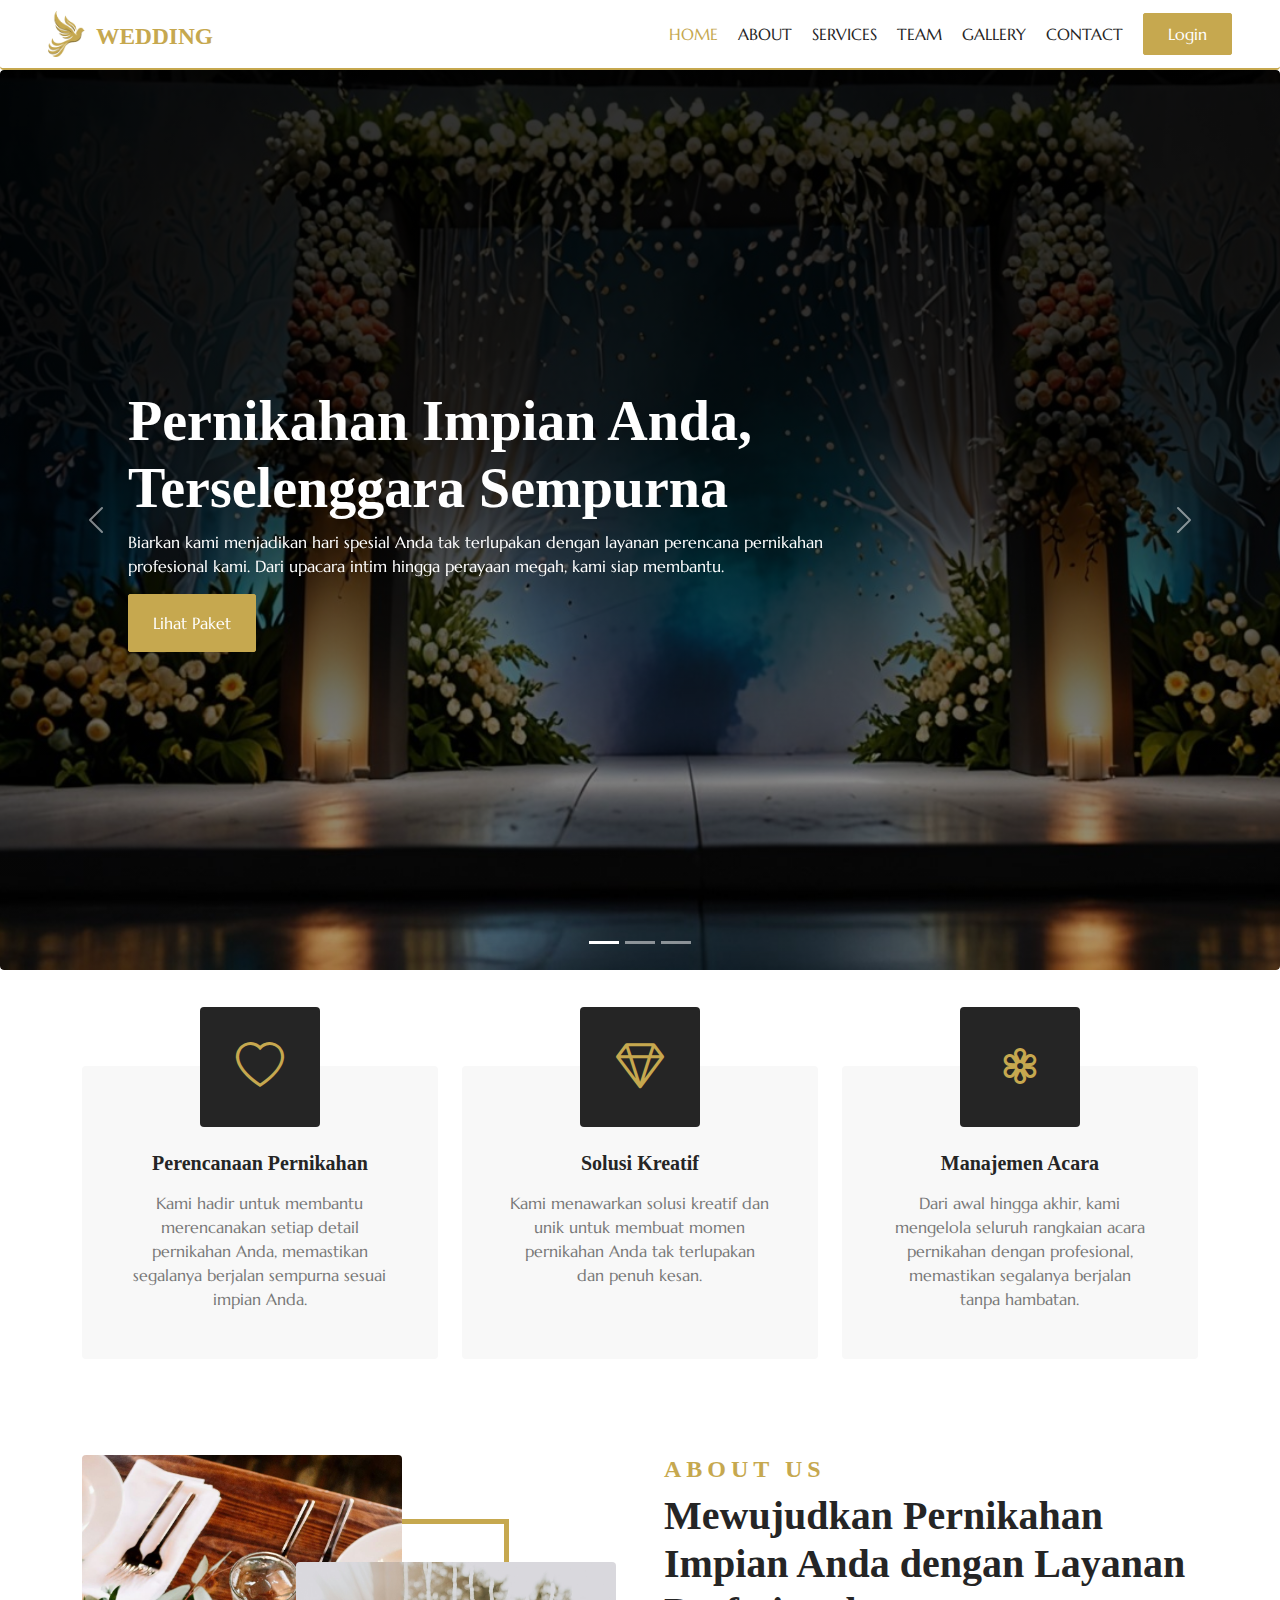
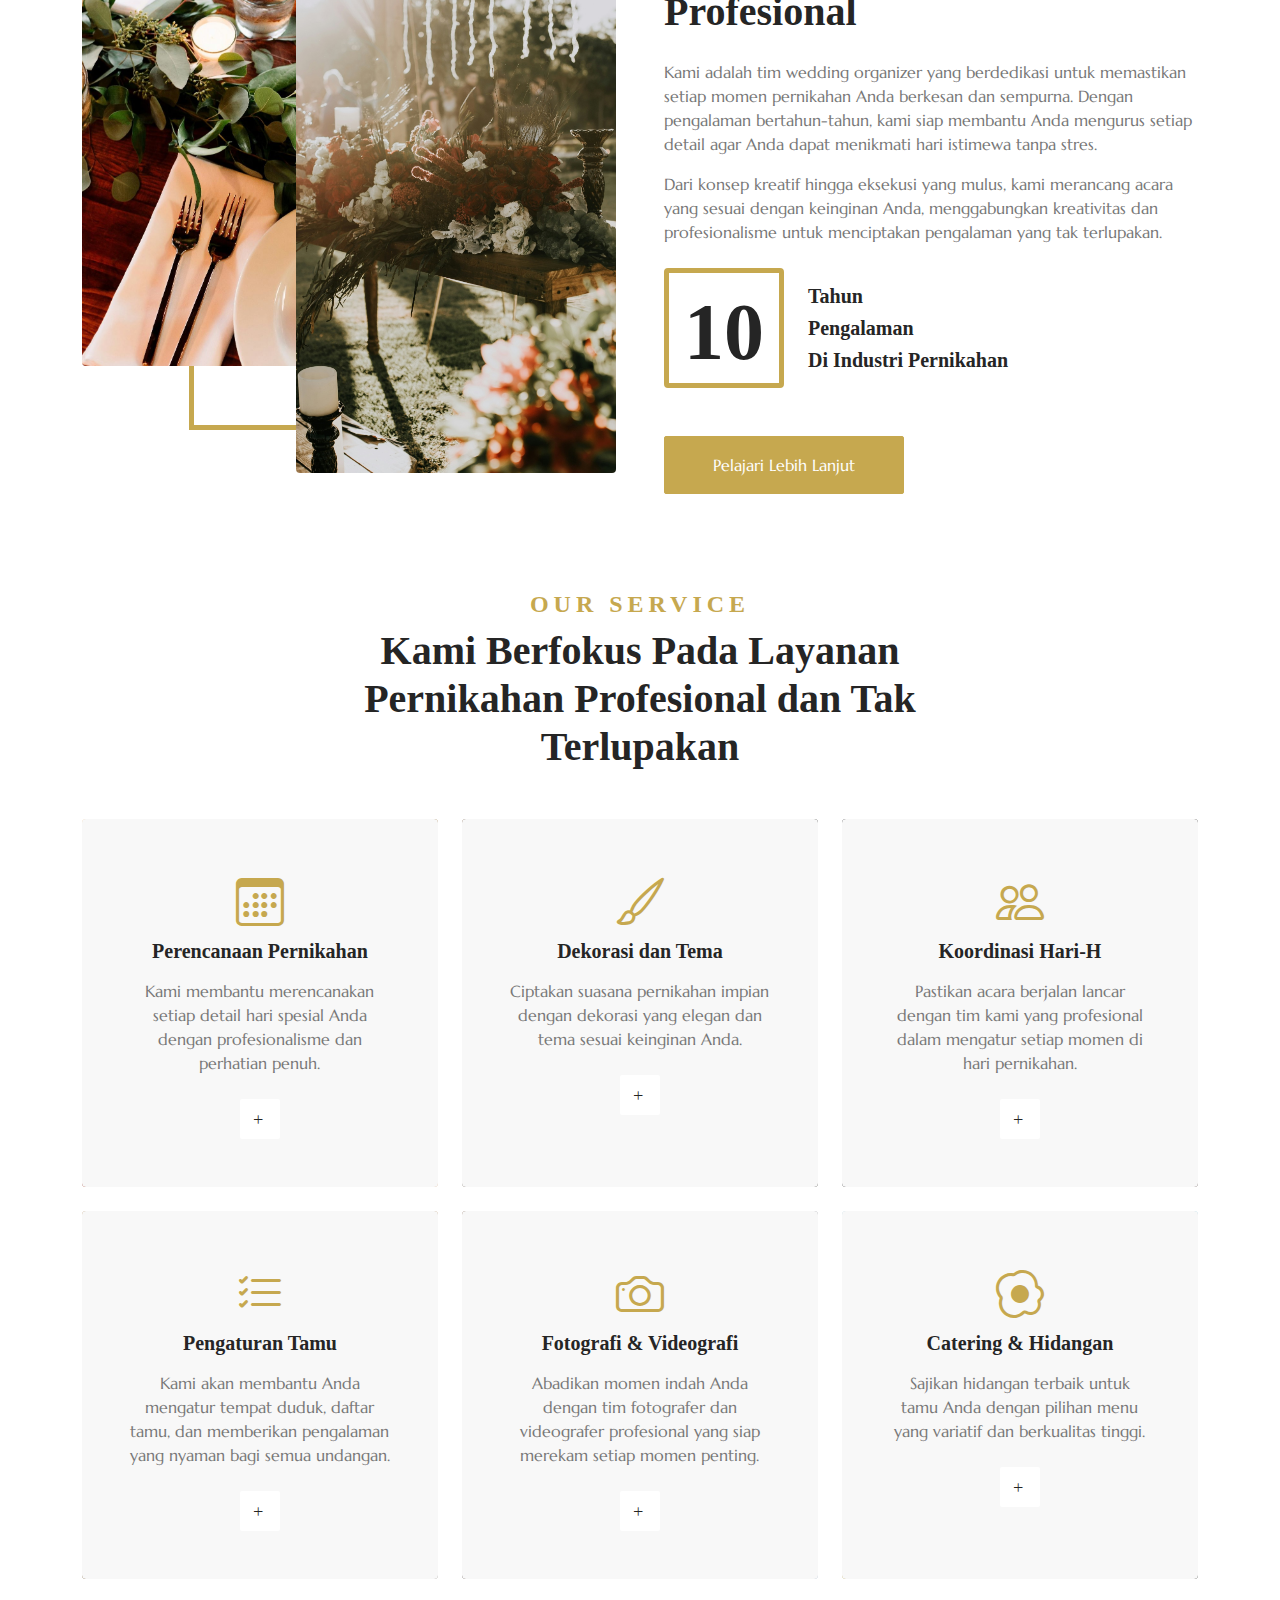
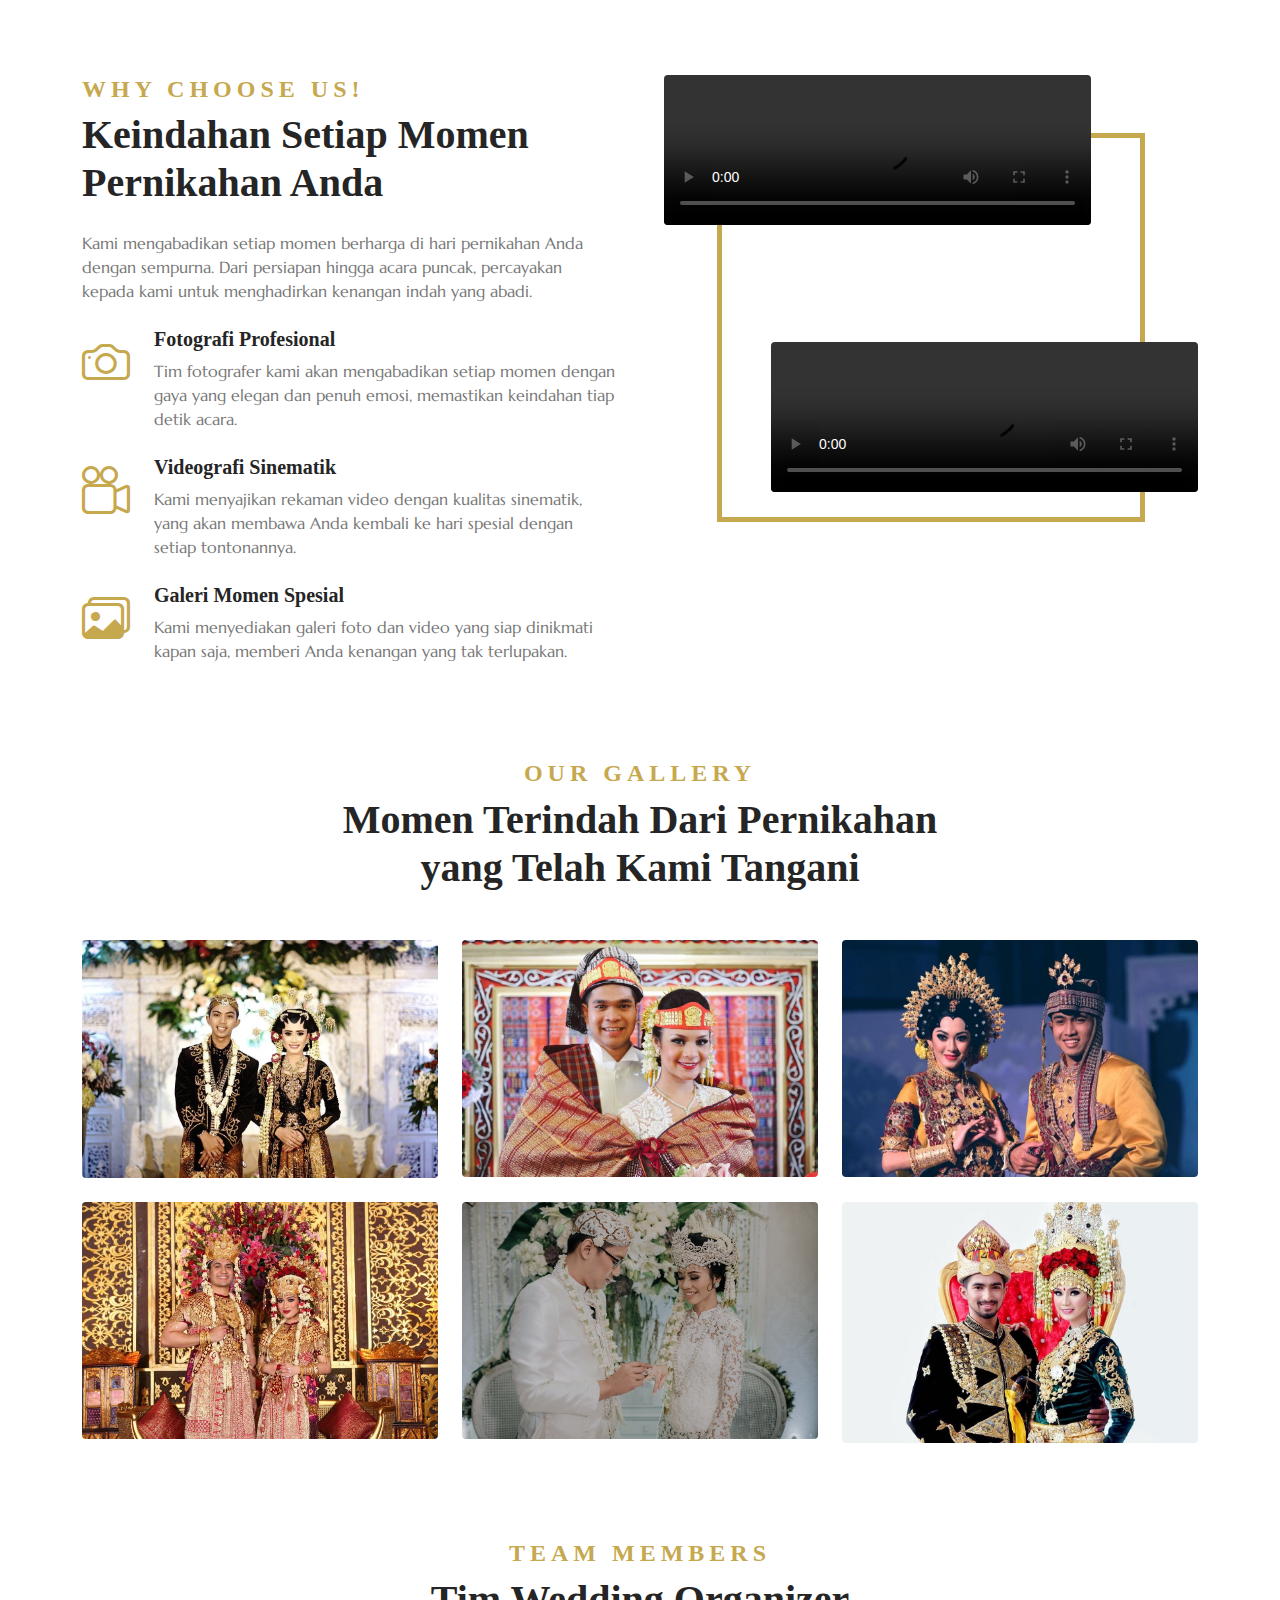
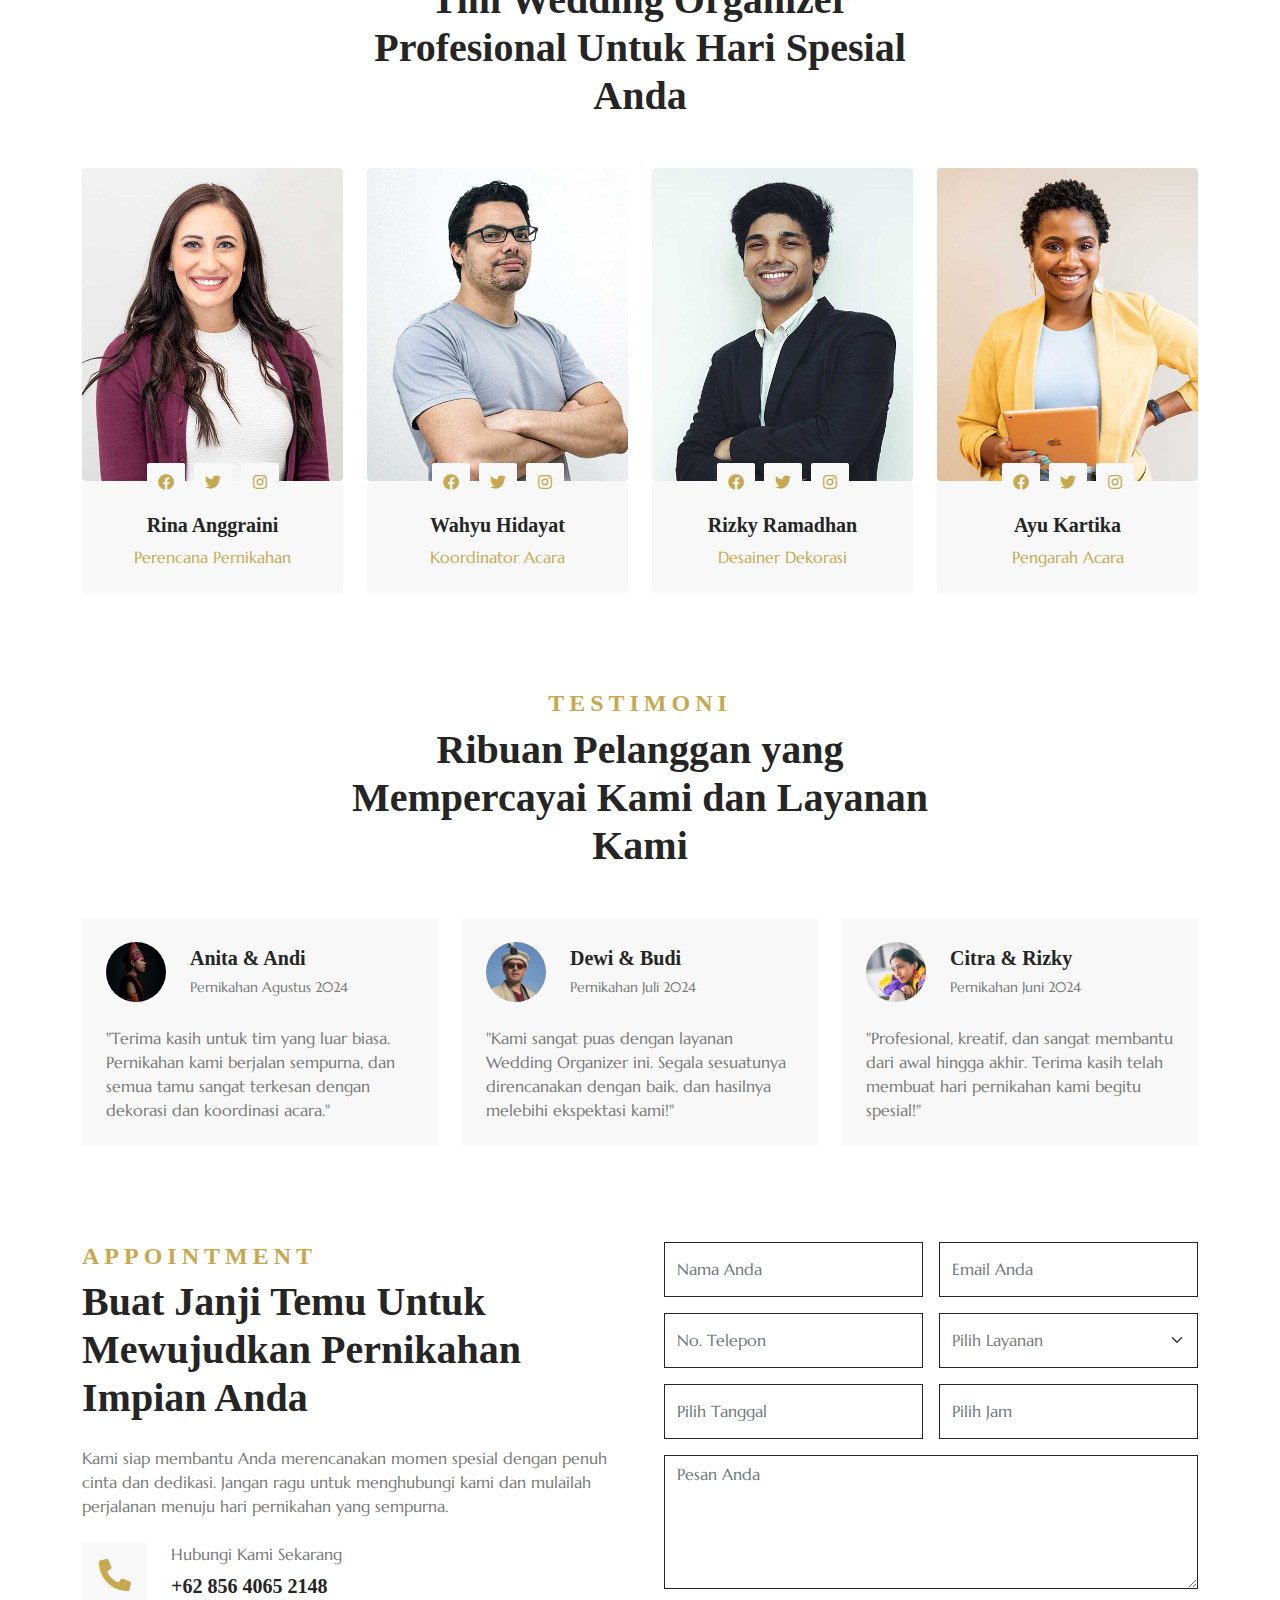
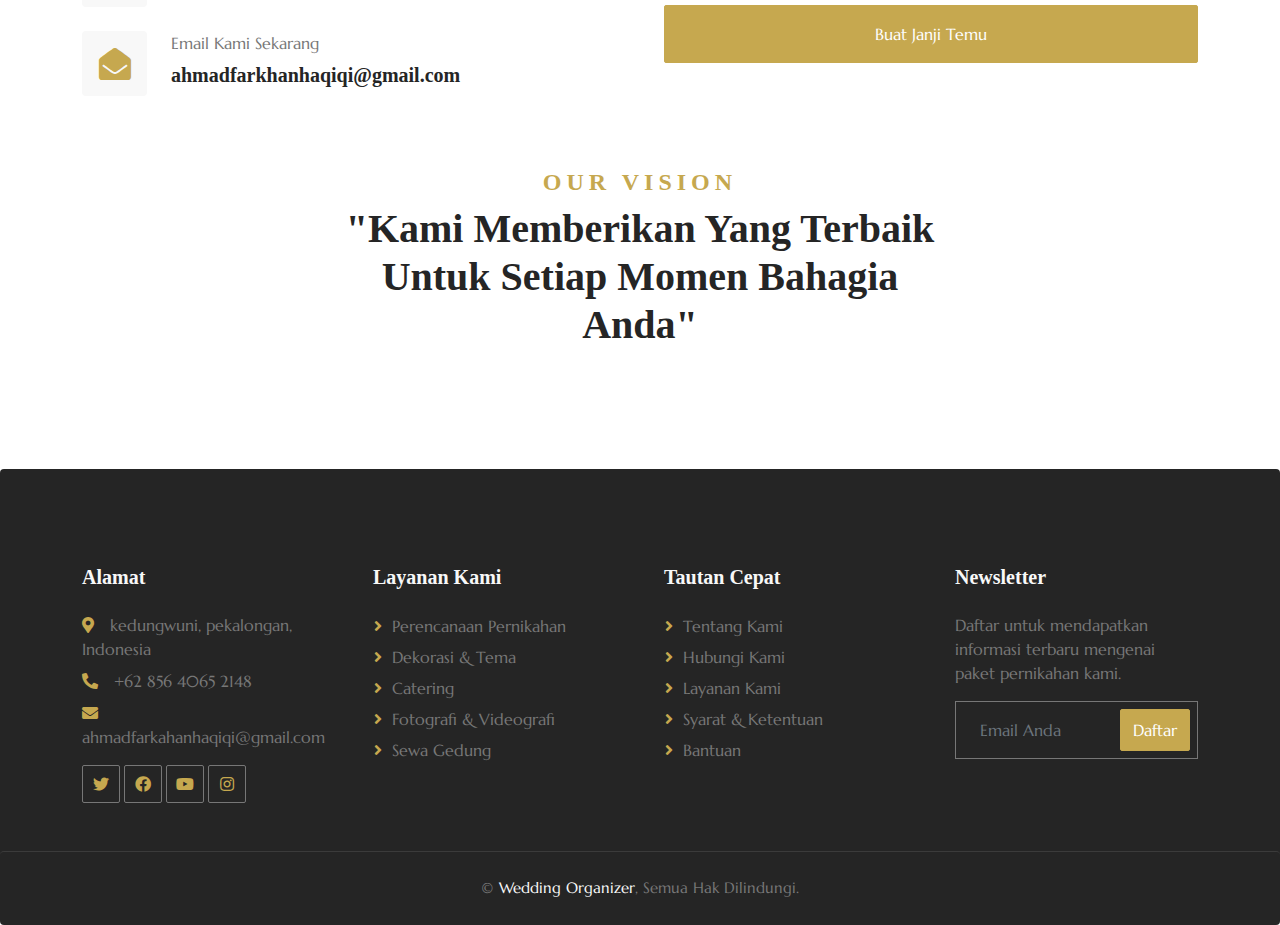
==== commit 683795d8: "Update index.html" ====
--- a/index.html
+++ b/index.html
@@ -36,15 +36,15 @@
             <span class="navbar-toggler-icon"></span>
         </button>
         <div class="collapse navbar-collapse" id="navbarCollapse">
-            <div class="navbar-nav ms-auto p-4 p-lg-0">
+            <div class="navbar-nav ms-auto p-4 p-lg-0 d-flex align-items-center">
                 <a href="index.html" class="nav-item nav-link active">Home</a>
                 <a href="about.html" class="nav-item nav-link">About</a>
                 <a href="service.html" class="nav-item nav-link">Services</a>
                 <a href="team.html" class="nav-item nav-link">Team</a>
                 <a href="gallery.html" class="nav-item nav-link">Gallery</a>
                 <a href="contact.html" class="nav-item nav-link">Contact</a>
-            </div>
-            <a href="login-register.html" class="btn btn-primary py-2 px-4 d-none d-lg-block">Login</a>
+                <a href="login-register.html" class="btn btn-primary w-100 py-2 px-4">Login</a>
+            </div>
         </div>
     </nav>
     <!-- Navbar End -->
@@ -373,7 +373,7 @@
                 <h1 class="display-6 mb-4">Tim Wedding Organizer Profesional Untuk Hari Spesial Anda</h1>
             </div>
             <div class="row g-0 team-items">
-                <div class="col-lg-3 col-md-6 " >
+                <div class="col-lg-3 col-md-6">
                     <div class="team-item position-relative">
                         <div class="position-relative">
                             <img class="img-fluid" src="img/team-1.jpg" alt="Team Member">
@@ -384,12 +384,12 @@
                             </div>
                         </div>
                         <div class="bg-light text-center p-4">
-                            <h5 class="mt-2">Nama Anggota</h5>
+                            <h5 class="mt-2">Rina Anggraini</h5>
                             <span class="text-primary fs-6">Perencana Pernikahan</span>
                         </div>
                     </div>
                 </div>
-                <div class="col-lg-3 col-md-6 " data--delay="0.3s">
+                <div class="col-lg-3 col-md-6" data--delay="0.3s">
                     <div class="team-item position-relative">
                         <div class="position-relative">
                             <img class="img-fluid" src="img/team-2.jpg" alt="Team Member">
@@ -400,12 +400,12 @@
                             </div>
                         </div>
                         <div class="bg-light text-center p-4">
-                            <h5 class="mt-2">Nama Anggota</h5>
+                            <h5 class="mt-2">Wahyu Hidayat</h5>
                             <span class="text-primary fs-6">Koordinator Acara</span>
                         </div>
                     </div>
                 </div>
-                <div class="col-lg-3 col-md-6 " >
+                <div class="col-lg-3 col-md-6" >
                     <div class="team-item position-relative">
                         <div class="position-relative">
                             <img class="img-fluid" src="img/team-3.jpg" alt="Team Member">
@@ -416,12 +416,12 @@
                             </div>
                         </div>
                         <div class="bg-light text-center p-4">
-                            <h5 class="mt-2">Nama Anggota</h5>
+                            <h5 class="mt-2">Rizky Ramadhan</h5>
                             <span class="text-primary fs-6">Desainer Dekorasi</span>
                         </div>
                     </div>
                 </div>
-                <div class="col-lg-3 col-md-6 " data--delay="0.7s">
+                <div class="col-lg-3 col-md-6" data--delay="0.7s">
                     <div class="team-item position-relative">
                         <div class="position-relative">
                             <img class="img-fluid" src="img/team-4.jpg" alt="Team Member">
@@ -432,7 +432,7 @@
                             </div>
                         </div>
                         <div class="bg-light text-center p-4">
-                            <h5 class="mt-2">Nama Anggota</h5>
+                            <h5 class="mt-2">Ayu Kartika</h5>
                             <span class="text-primary fs-6">Pengarah Acara</span>
                         </div>
                     </div>
@@ -642,4 +642,4 @@
     <!-- Template Javascript -->
     <script src="js/bootstrap.bundle.min.js"></script>
 </body>
-</html>+</html>
